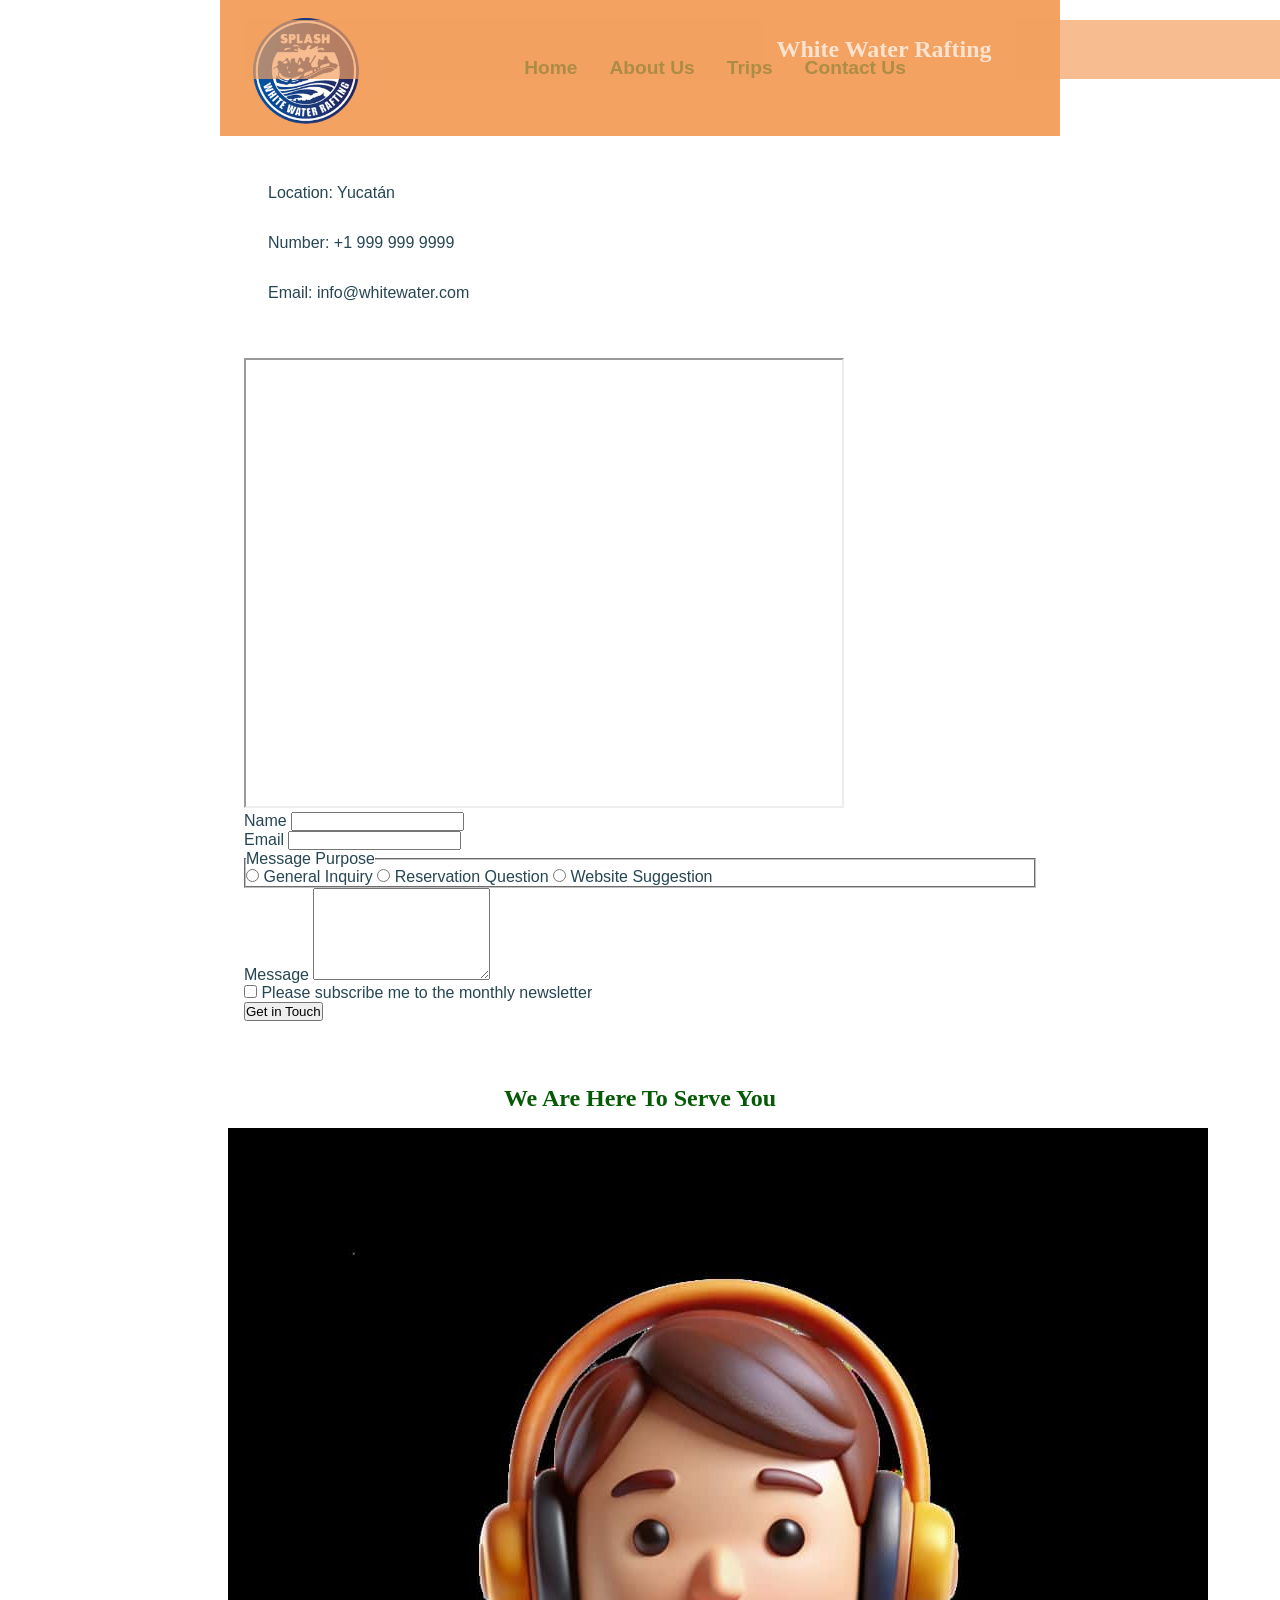
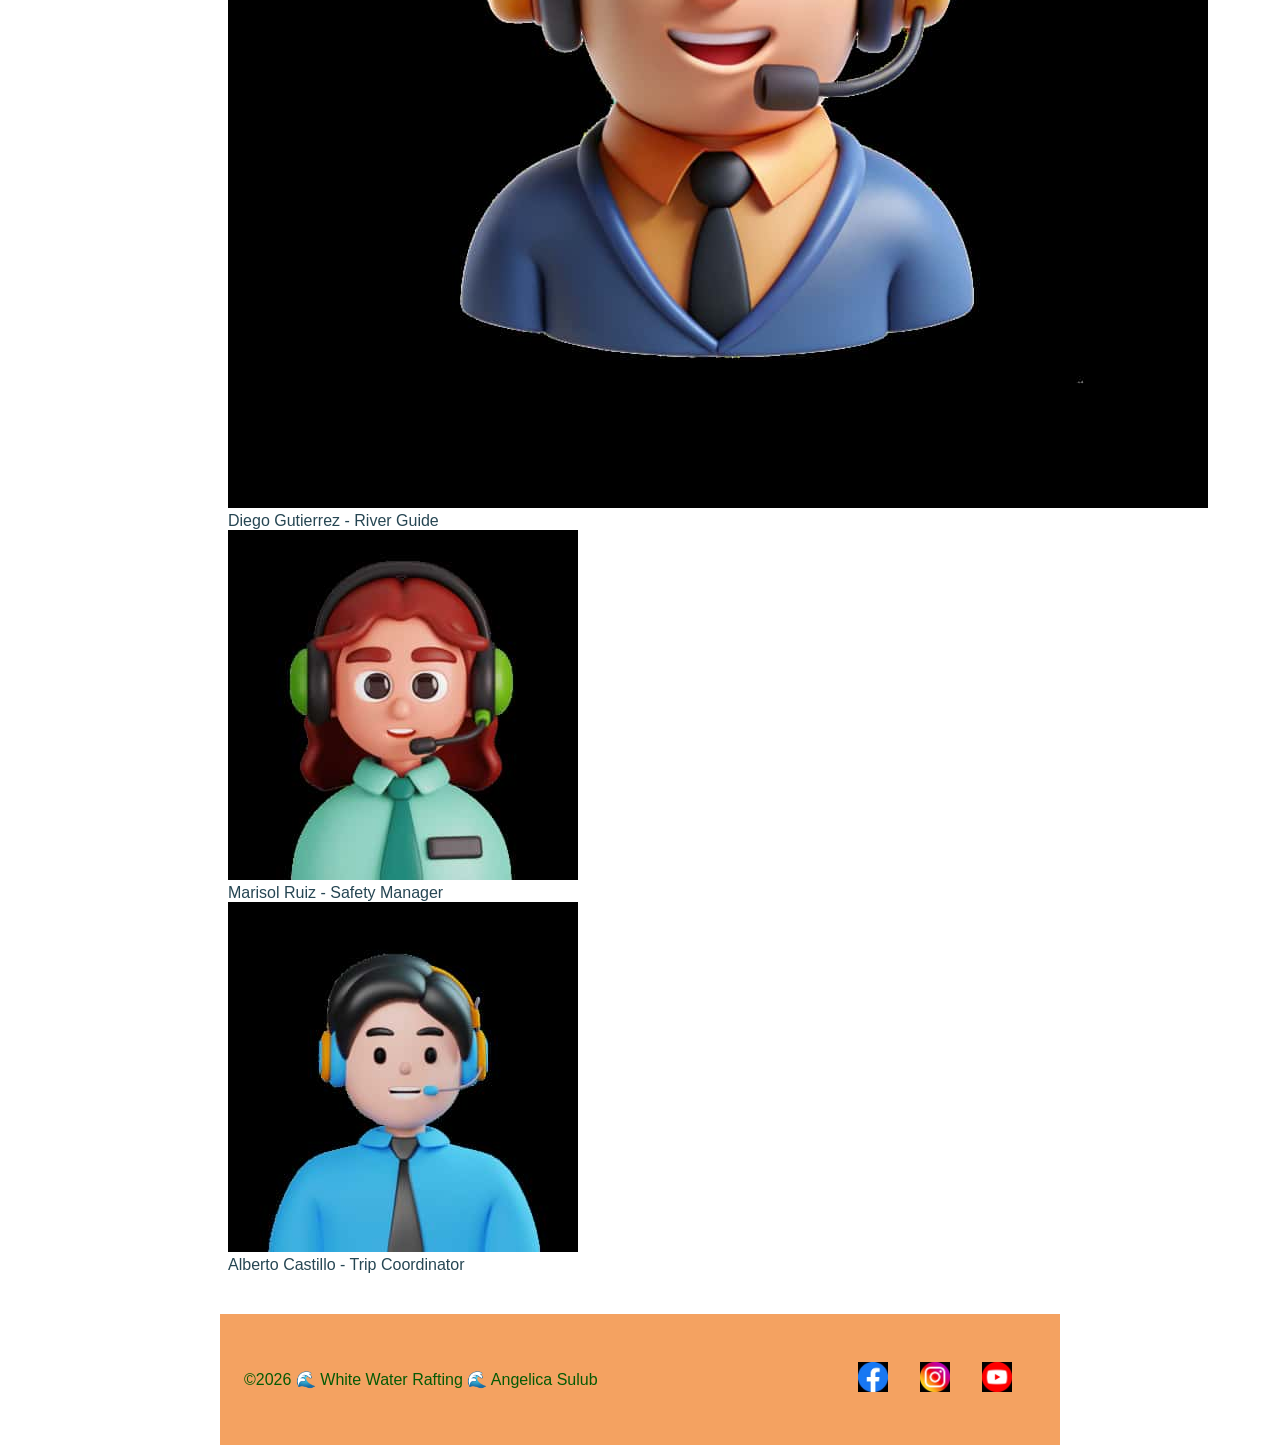
==== wwr/index.html @ 75f1c1fe "add changes" ====
<!DOCTYPE html>
<html lang="en-Us">

<head>
    <meta charset="UTF-8">
    <meta name="viewport" content="width=device-width, initial-scale=1.0">
    <title>Contact Us - White Water Rafting</title>
    <meta name="description"
      content="contact the company for more information to visit the white water rafting">
    <meta name="author" content="angelica sulub">
    <link rel="stylesheet" href="styles/rafting.css">
</head>

<body>
    <header>
        <img src="images/logo.png" alt="logo of the company">
        <nav>
            <a href="index.html">Home</a>
            <a href="about.html">About Us</a>
            <a href="trips.html">Trips</a>
            <a href="contact.html">Contact Us</a>
        </nav>
    </header>
    <main>
        <section class="contact-info">
            <div>
                <h1>White Water Rafting</h1>
                <p>Location: Yucatán</p>
                <p>Number: +1 999 999 9999</p>
                <p>Email: info@whitewater.com</p>
            </div>
        </section>

        <section class="contact-about">
            <div class="map">
                <iframe
                  src="https://www.google.com/maps/embed?pb=!1m14!1m12!1m3!1d18037.549028775164!2d-89.59859903008798!3d21.026741836997203!2m3!1f0!2f0!3f0!3m2!1i1024!2i768!4f13.1!5e0!3m2!1ses-419!2smx!4v1791075024710!5m2!1ses-419!2smx"
                  width="600" height="450" allowfullscreen="" loading="lazy"
                  referrerpolicy="strict-origin-when-cross-origin"></iframe>
            </div>

            <form class="contact-form">
                <div>
                    <label for="name">Name</label>
                    <input type="text" id="name" name="name">
                </div>
                <div>
                    <label for="email">Email</label>
                    <input type="email" id="email" name="email">
                </div>
                <fieldset>
                    <legend>Message Purpose</legend>

                    <label>
                        <input type="radio" id="general" name="purpose" value="general">
                        General Inquiry
                    </label>

                    <label>
                        <input type="radio" id="reservation" name="purpose" value="reservation">
                        Reservation Question
                    </label>

                    <label>
                        <input type="radio" id="suggestion" name="purpose" value="suggestion">
                        Website Suggestion
                    </label>
                </fieldset>
                <div>
                    <label for="message">Message</label>
                    <textarea id="message" name="message" rows="6"></textarea>
                </div>
                <div>
                    <label for="subscribe">
                        <input type="checkbox" id="subscribe" name="subscribe">
                        Please subscribe me to the monthly newsletter
                    </label>

                </div>
                <button type="submit">Get in Touch</button>
            </form>
        </section>

        <section class="adventure">
            <h2>We Are Here To Serve You</h2>

            <figure>
                <img src="images/empleado2.jpg" alt="employed 2 guide">
                <figcaption>Diego Gutierrez - River Guide</figcaption>
            </figure>

            <figure>
                <img src="images/empleada1.jpg" alt="employed 1">
                <figcaption>Marisol Ruiz - Safety Manager</figcaption>
            </figure>

            <figure>
                <img src="images/empleado3.jpg" alt="employed 3">
                <figcaption>Alberto Castillo - Trip Coordinator</figcaption>
            </figure>
        </section>
    </main>
    <footer>
        <p>©2026 🌊 White Water Rafting 🌊 Angelica Sulub</p>
        <nav class="socialmedia">
            <a href="https://facebook.com"><img src="images/facebook.jpg"
                  alt="facebook link to the page, if i had one"></a>
            <a href="https://instagram.com"><img src="images/instagram.jpg"
                  alt="instagram link, directly to the page"></a>
            <a href="https://youtube.com"><img src="images/youtube.jpg"
                  alt="youtube link for the interested people"></a>

        </nav>

    </footer>
</body>

</html>
---- wwr/styles/rafting.css ----
:root {
    --primary-color: #055a05;
    --secondary-color: #f4a261;
    --accent1-color: #264653;
    --accent2-color: #e9c46a;
    --heading-font: "Times New Roman", "Georgia";
    --body-font: Arial, sans-serif;
}

* {
    margin: 0;
    padding: 0;
    box-sizing: border-box;
}

body {
    font-family: var(--body-font);
    color: var(--accent1-color);
}

header,
main,
footer {
    width: 840px;
    margin: 0 auto;
}

h1,
h2 {
    font-family: var(--heading-font);
    color: var(--primary-color);
}

nav,
p,
section,
article {
    margin: 16px;
    padding: 8px;
}

header {
    background-color: var(--secondary-color);
    align-content: center;
    padding: 0.5rem;
    color: var(--primary-color);
    display: grid;
    grid-template-columns: 150px 1fr;
    justify-items: center;
    align-items: center;
}

header img {
    width: 120px;
}

nav {
    display: flex;
    justify-content: flex-end;
    flex-direction: row;
    gap: 1rem;
}

nav a {
    color: var(--primary-color);
    text-decoration: none;
    padding: 0.5rem;
    font-size: 1.2rem;
    font-weight: 700;
}

/* about */
.hero {
    position: relative;
    margin-top: 1rem;
}

.hero img {
    display: block;
    width: 100%;
    height: auto;
}

h1 {
    position: absolute;
    top: 20px;
    width: 100%;
    padding: 16px;
    text-align: center;
    opacity: 0.7;
    color: white;
    background-color: var(--secondary-color);
    font-family: var(--heading-font);
}

.hero article {
    position: absolute;
    bottom: 20px;
    left: 20px;
    right: 20px;
    padding: 1rem;
    background-color: var(--secondary-color);
    color: black;
}

.hero article img {
    float: right;
    width: 125px;
    margin: 1rem;
    border: 1rem;
}

h2 {
    text-align: center;
    margin: 1rem 0;
}

.history {
    margin-top: 1rem;
    text-align: center;
    padding: 16px;
    background-color: var(--secondary-color);
    color: var(--primary-color);
    display: grid;
    grid-template-columns: 1fr 1fr 1fr;
    justify-items: center;
    align-items: center;
    gap: 1rem;
}

.history h2 {
    grid-column: 1 / 4;
}

.history p {
    padding: 1rem;
}

.history img {
    width: 100%;
}

.adventure {
    margin: 2rem 0;
}

.adventure h2 {
    margin-bottom: 1rem;
    text-align: center;
}

.adventure-gallery {
    display: flex;
    justify-content: space-between;
    align-items: flex-start;
    gap: 1rem;
}

.adventure-gallery figure {
    flex: 1;
    text-align: center;
}

.adventure-gallery img {
    display: block;
    width: 100%;
    height: 120px;
}

.adventure-gallery figcaption {
    padding: 0.5rem;
    font-weight: bold;
}

footer {
    display: flex;
    justify-content: space-between;
    align-items: center;
    padding: 1rem;
    background-color: var(--secondary-color);
    margin-top: 2rem;
}

footer p {
    margin: 0;
    color: var(--primary-color);
}

.socialmedia {
    display: flex;
    gap: 1rem;
}

.socialmedia a {
    text-decoration: none;
}

.socialmedia img {
    width: 30px;
    height: 30px;
}
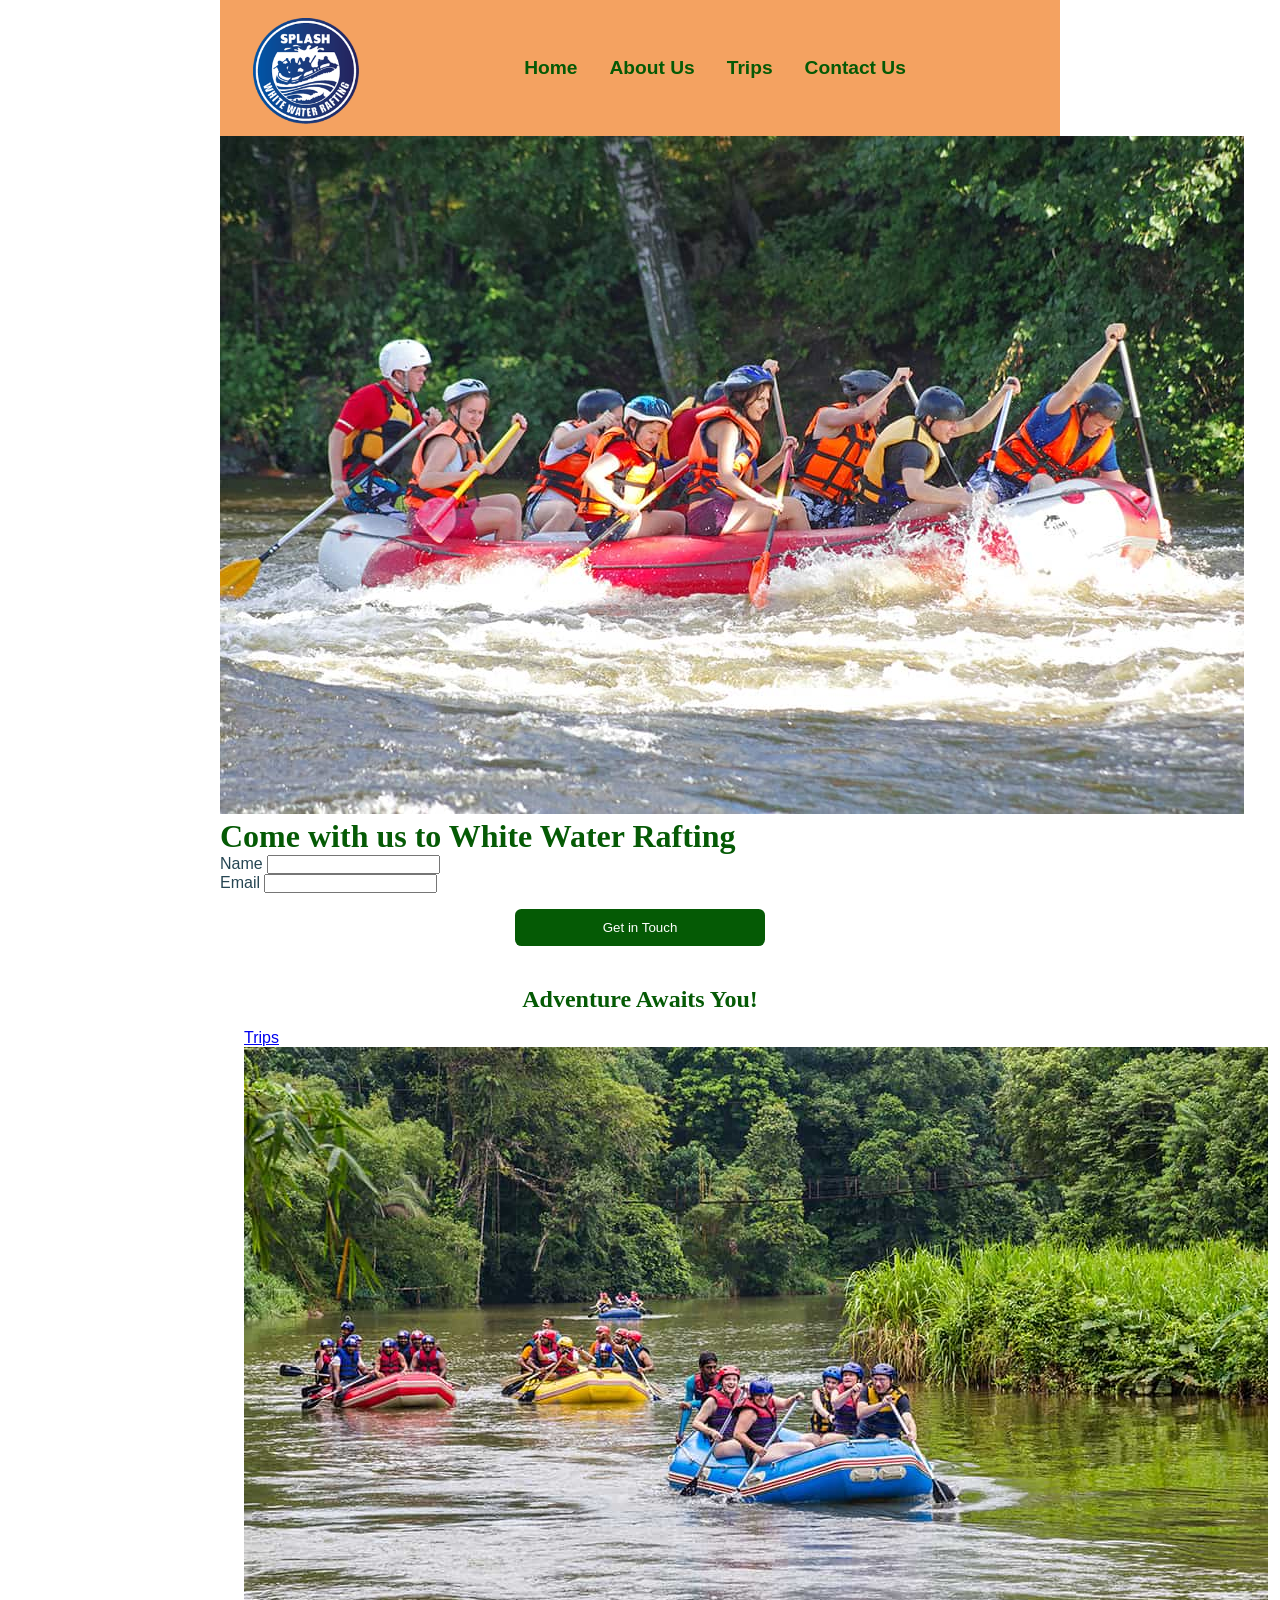
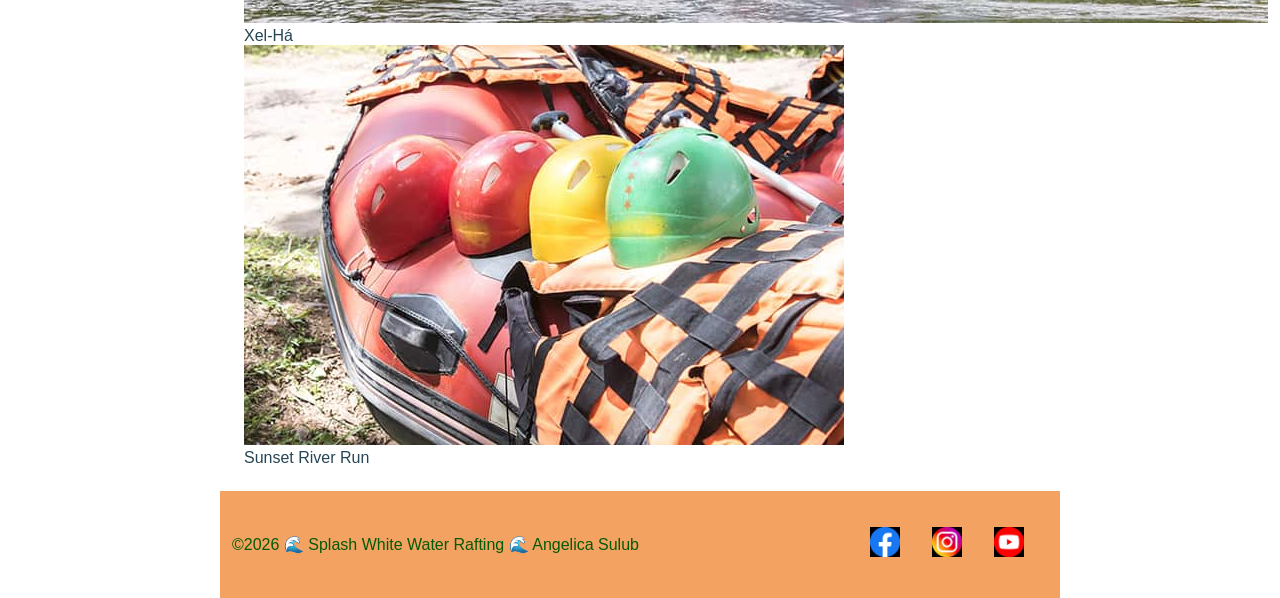
==== commit a84c8caf: "add changes" ====
--- a/wwr/index.html
+++ b/wwr/index.html
@@ -4,9 +4,8 @@
 <head>
     <meta charset="UTF-8">
     <meta name="viewport" content="width=device-width, initial-scale=1.0">
-    <title>Contact Us - White Water Rafting</title>
-    <meta name="description"
-      content="contact the company for more information to visit the white water rafting">
+    <title>Home page - Splash White Water Rafting</title>
+    <meta name="description" content="principal page of splash white water rafting company">
     <meta name="author" content="angelica sulub">
     <link rel="stylesheet" href="styles/rafting.css">
 </head>
@@ -22,86 +21,41 @@
         </nav>
     </header>
     <main>
-        <section class="contact-info">
-            <div>
-                <h1>White Water Rafting</h1>
-                <p>Location: Yucatán</p>
-                <p>Number: +1 999 999 9999</p>
-                <p>Email: info@whitewater.com</p>
+        <div class="index_page">
+            <img src="images/rafting.jpg" alt="people enjoy the activities">
+            <h1>Come with us to White Water Rafting</h1>
+        </div>
+        <form class="introduction">
+            <div class="form-request">
+                <label for="name">Name</label>
+                <input type="text" id="name" name="name">
             </div>
-        </section>
+            <div class="form-request">
+                <label for="email">Email</label>
+                <input type="email" id="email" name="email">
+            </div>
+            <button type="submit">Get in Touch</button>
+        </form>
+        <section class="link to trip">
+            <h2>Adventure Awaits You!</h2>
+            <a href="https://angelicasulub6.github.io/wdd130/wwr/trips.html">Trips</a>
 
-        <section class="contact-about">
-            <div class="map">
-                <iframe
-                  src="https://www.google.com/maps/embed?pb=!1m14!1m12!1m3!1d18037.549028775164!2d-89.59859903008798!3d21.026741836997203!2m3!1f0!2f0!3f0!3m2!1i1024!2i768!4f13.1!5e0!3m2!1ses-419!2smx!4v1791075024710!5m2!1ses-419!2smx"
-                  width="600" height="450" allowfullscreen="" loading="lazy"
-                  referrerpolicy="strict-origin-when-cross-origin"></iframe>
+            <div class="purpose">
+                <figure>
+                    <img src="images/boats.jpg" alt="a lot of boats">
+                    <figcaption>Xel-Há</figcaption>
+                </figure>
+
+                <figure>
+                    <img src="images/materials.jpg" alt="materials for the games">
+                    <figcaption>Sunset River Run</figcaption>
+                </figure>
             </div>
 
-            <form class="contact-form">
-                <div>
-                    <label for="name">Name</label>
-                    <input type="text" id="name" name="name">
-                </div>
-                <div>
-                    <label for="email">Email</label>
-                    <input type="email" id="email" name="email">
-                </div>
-                <fieldset>
-                    <legend>Message Purpose</legend>
-
-                    <label>
-                        <input type="radio" id="general" name="purpose" value="general">
-                        General Inquiry
-                    </label>
-
-                    <label>
-                        <input type="radio" id="reservation" name="purpose" value="reservation">
-                        Reservation Question
-                    </label>
-
-                    <label>
-                        <input type="radio" id="suggestion" name="purpose" value="suggestion">
-                        Website Suggestion
-                    </label>
-                </fieldset>
-                <div>
-                    <label for="message">Message</label>
-                    <textarea id="message" name="message" rows="6"></textarea>
-                </div>
-                <div>
-                    <label for="subscribe">
-                        <input type="checkbox" id="subscribe" name="subscribe">
-                        Please subscribe me to the monthly newsletter
-                    </label>
-
-                </div>
-                <button type="submit">Get in Touch</button>
-            </form>
-        </section>
-
-        <section class="adventure">
-            <h2>We Are Here To Serve You</h2>
-
-            <figure>
-                <img src="images/empleado2.jpg" alt="employed 2 guide">
-                <figcaption>Diego Gutierrez - River Guide</figcaption>
-            </figure>
-
-            <figure>
-                <img src="images/empleada1.jpg" alt="employed 1">
-                <figcaption>Marisol Ruiz - Safety Manager</figcaption>
-            </figure>
-
-            <figure>
-                <img src="images/empleado3.jpg" alt="employed 3">
-                <figcaption>Alberto Castillo - Trip Coordinator</figcaption>
-            </figure>
         </section>
     </main>
     <footer>
-        <p>©2026 🌊 White Water Rafting 🌊 Angelica Sulub</p>
+        <p>©2026 🌊 Splash White Water Rafting 🌊 Angelica Sulub</p>
         <nav class="socialmedia">
             <a href="https://facebook.com"><img src="images/facebook.jpg"
                   alt="facebook link to the page, if i had one"></a>
--- a/wwr/styles/rafting.css
+++ b/wwr/styles/rafting.css
@@ -81,7 +81,7 @@
     height: auto;
 }
 
-h1 {
+.hero h1 {
     position: absolute;
     top: 20px;
     width: 100%;
@@ -176,9 +176,9 @@
     display: flex;
     justify-content: space-between;
     align-items: center;
-    padding: 1rem;
-    background-color: var(--secondary-color);
-    margin-top: 2rem;
+    padding: 0.25rem;
+    background-color: var(--secondary-color);
+    margin-top: 1em;
 }
 
 footer p {
@@ -198,4 +198,107 @@
 .socialmedia img {
     width: 30px;
     height: 30px;
+}
+
+/* contact */
+.contact-info {
+    align-items: center;
+    text-align: center;
+    gap: 2rem;
+    margin: 1rem 0;
+}
+
+.contact-info p {
+    margin: .5rem;
+    padding: 0;
+}
+
+.contact-about {
+    display: grid;
+    grid-template-columns: 2fr 1fr;
+    gap: 1rem;
+}
+
+.map iframe {
+    width: 100%;
+}
+
+.contact-form {
+    width: 80%;
+    margin: 1rem;
+    padding: 1rem;
+    color: var(--accent1-color);
+    border-radius: 0.5rem;
+}
+
+.form-item {
+    display: grid;
+    grid-template-columns: 50px 1fr;
+    align-items: center;
+    gap: 10px;
+    margin-bottom: 15px;
+}
+
+.form-item label {
+    margin: 0;
+}
+
+.form-item input,
+.form-item textarea {
+    width: 100%;
+    max-width: 400px;
+    padding: 8px;
+}
+
+.contact-form div {
+    margin-bottom: 1rem;
+}
+
+.contact-form label {
+    display: block;
+    margin-bottom: .5rem;
+    align-items: flex-end;
+}
+
+button {
+    background-color: var(--primary-color);
+    width: 250px;
+    padding: 0.7rem;
+    color: white;
+    margin: 1rem auto 0;
+    display: block;
+    border-radius: 0.4rem;
+    border: none;
+}
+
+.employers {
+    display: flex;
+    flex-direction: row;
+    gap: 1rem;
+    justify-content: center;
+    flex-wrap: wrap;
+    background-color: var(--secondary-color);
+    width: 100%;
+    text-align: center;
+    padding: 1.5rem;
+    margin: 2rem 0;
+}
+
+.employers h2 {
+    flex-basis: 100%;
+}
+
+.employers img {
+    width: 150px;
+    height: 150px;
+}
+
+.employers figure {
+    flex: 1 1 150px;
+    margin: 0;
+}
+
+.employers figcaption {
+    color: var(--primary-color);
+    margin-top: 0.5rem;
 }
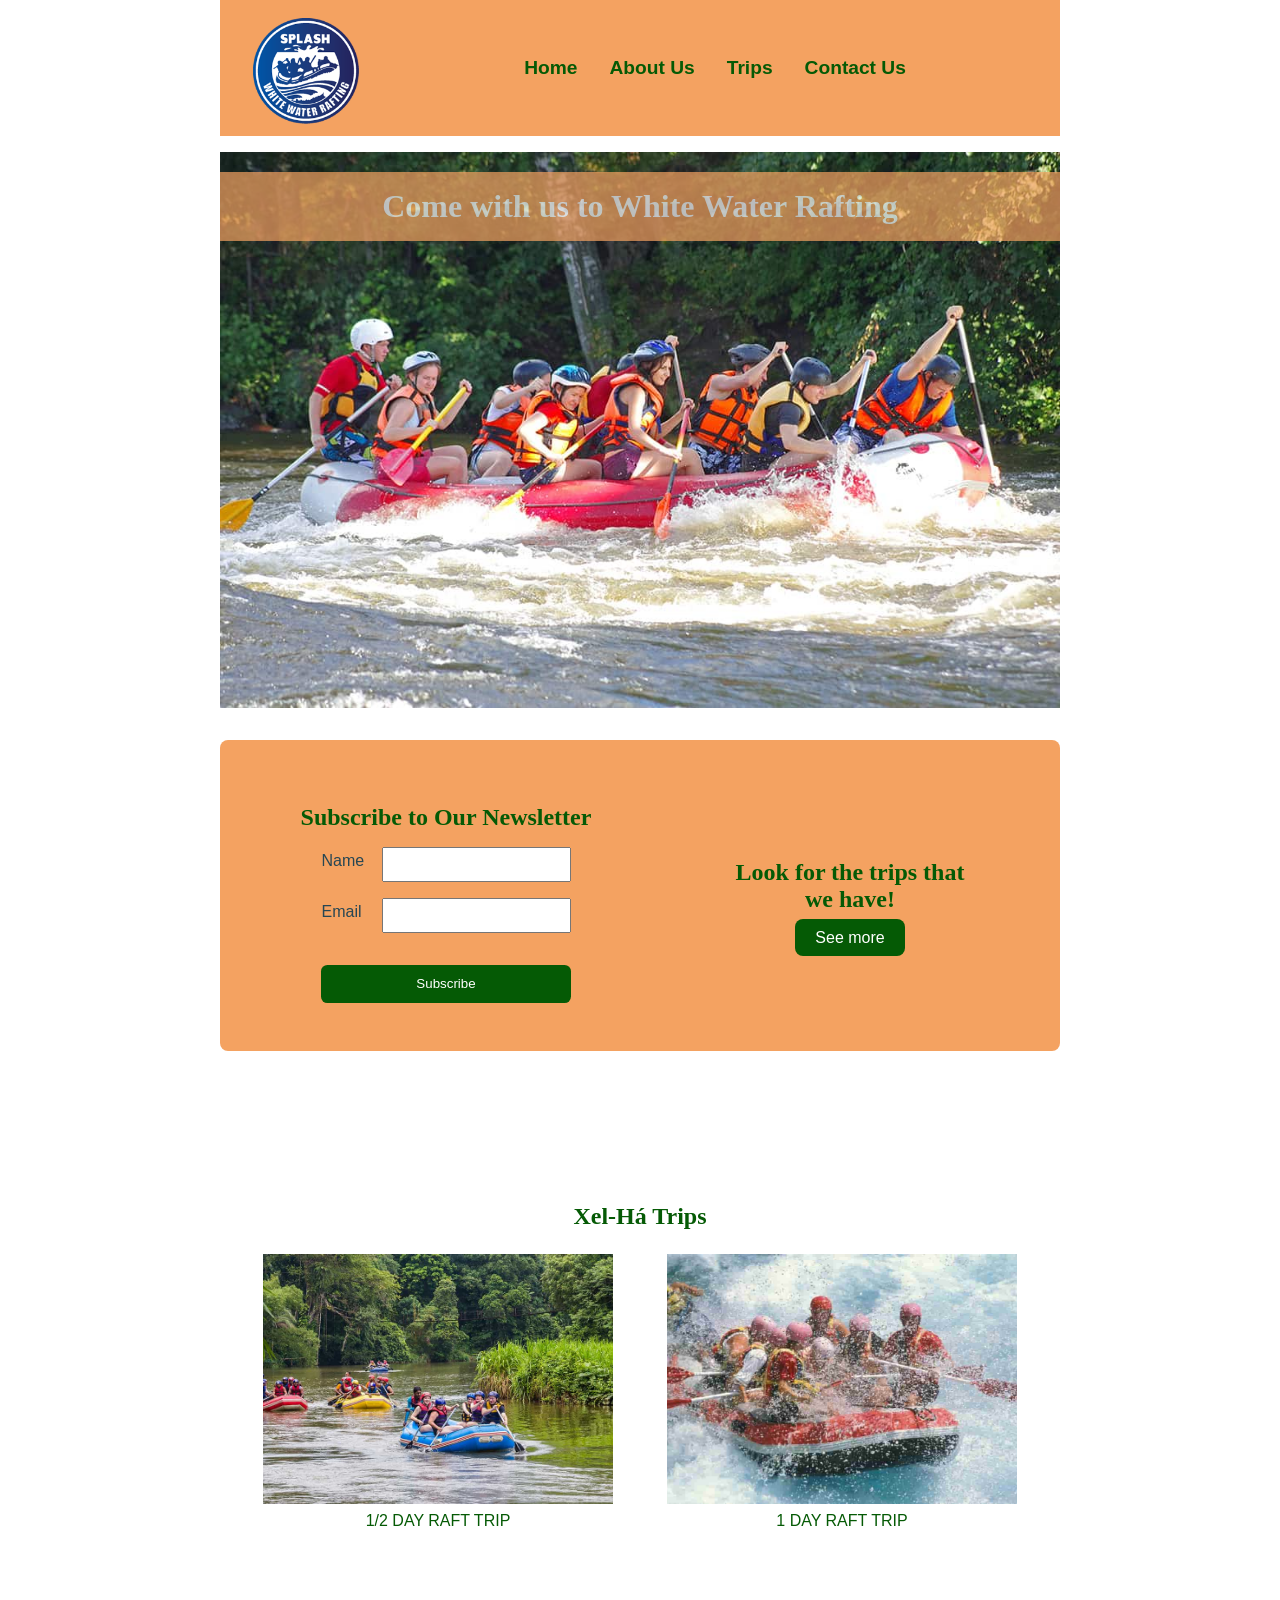
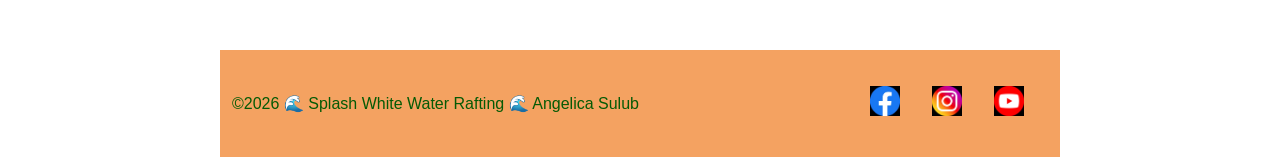
==== commit 46cd64c1: "add changes to index" ====
--- a/wwr/index.html
+++ b/wwr/index.html
@@ -21,37 +21,41 @@
         </nav>
     </header>
     <main>
-        <div class="index_page">
+        <div class="index-page">
             <img src="images/rafting.jpg" alt="people enjoy the activities">
             <h1>Come with us to White Water Rafting</h1>
         </div>
-        <form class="introduction">
-            <div class="form-request">
-                <label for="name">Name</label>
-                <input type="text" id="name" name="name">
+        <div class="home-actions">
+            <form class="introduction">
+                <h2>Subscribe to Our Newsletter</h2>
+                <div class="form-request">
+                    <label for="name">Name</label>
+                    <input type="text" id="name" name="name">
+                </div>
+                <div class="form-request">
+                    <label for="email">Email</label>
+                    <input type="email" id="email" name="email">
+                </div>
+                <button type="submit">Subscribe</button>
+            </form>
+            <div class="trips-promo">
+                <h2>Look for the trips that we have!</h2>
+                <a href="https://angelicasulub6.github.io/wdd130/wwr/trips.html">See more</a>
             </div>
-            <div class="form-request">
-                <label for="email">Email</label>
-                <input type="email" id="email" name="email">
-            </div>
-            <button type="submit">Get in Touch</button>
-        </form>
-        <section class="link to trip">
-            <h2>Adventure Awaits You!</h2>
-            <a href="https://angelicasulub6.github.io/wdd130/wwr/trips.html">Trips</a>
-
+        </div>
+        <section>
             <div class="purpose">
+                <h2>Xel-Há Trips</h2>
                 <figure>
                     <img src="images/boats.jpg" alt="a lot of boats">
-                    <figcaption>Xel-Há</figcaption>
+                    <figcaption>1/2 DAY RAFT TRIP</figcaption>
                 </figure>
 
                 <figure>
-                    <img src="images/materials.jpg" alt="materials for the games">
-                    <figcaption>Sunset River Run</figcaption>
+                    <img src="images/ocean.jpg" alt="people in the river">
+                    <figcaption>1 DAY RAFT TRIP</figcaption>
                 </figure>
             </div>
-
         </section>
     </main>
     <footer>
--- a/wwr/styles/rafting.css
+++ b/wwr/styles/rafting.css
@@ -301,4 +301,138 @@
 .employers figcaption {
     color: var(--primary-color);
     margin-top: 0.5rem;
+}
+
+/* Index */
+.index-page {
+    position: relative;
+    margin-top: 1rem;
+}
+
+.index-page img {
+    display: block;
+    width: 100%;
+    height: auto;
+}
+
+.index-page h1 {
+    position: absolute;
+    top: 20px;
+    width: 100%;
+    padding: 16px;
+    text-align: center;
+    opacity: 0.7;
+    color: white;
+    background-color: var(--secondary-color);
+    font-family: var(--heading-font);
+}
+
+.introduction {
+    display: flex;
+    flex-direction: column;
+    align-items: center;
+    width: 100%;
+    margin: 1rem;
+    padding: 1rem;
+    color: var(--accent1-color);
+}
+
+.introduction h2 {
+    text-align: center;
+    margin-bottom: 1rem;
+}
+
+.home-actions {
+    display: grid;
+    grid-template-columns: 1fr 1fr;
+    align-items: center;
+    gap: 2rem;
+    background-color: var(--secondary-color);
+    border-radius: .5rem;
+    padding: 1rem;
+    margin: 2rem 0;
+}
+
+.form-request {
+    display: grid;
+    grid-template-columns: 50px 1fr;
+    align-items: center;
+    gap: 10px;
+    margin-bottom: 15px;
+}
+
+.form-request label {
+    margin: 0;
+}
+
+.form-request input,
+.form-request textarea {
+    width: 100%;
+    max-width: 350px;
+    padding: 8px;
+}
+
+.introduction div {
+    margin-bottom: 1rem;
+}
+
+.introduction label {
+    display: block;
+    margin-bottom: .5rem;
+    align-items: flex-end;
+}
+
+.trips-promo {
+    text-align: center;
+    padding: 2rem;
+    border-radius: .5rem;
+    margin: 2rem;
+}
+
+.trips-promo h2 {
+    margin-bottom: 1rem;
+}
+
+.trips-promo a {
+    margin-top: 1rem;
+    padding: 10px 20px;
+    background-color: var(--primary-color);
+    color: white;
+    text-decoration: none;
+    border-radius: .5rem;
+}
+
+.purpose {
+    display: grid;
+    grid-template-columns: 1fr 1fr;
+    gap: 1rem;
+    box-sizing: border-box;
+    width: 100%;
+    text-align: center;
+    padding: 5rem 0;
+    margin: 1rem 0;
+}
+
+.purpose h2 {
+    grid-column: 1/ -1;
+    margin-bottom: .5rem;
+}
+
+.purpose img {
+    display: block;
+    width: 100%;
+    max-width: 350px;
+    height: 250px;
+    object-fit: cover;
+    margin: 0 auto;
+}
+
+.purpose figure {
+    margin: 0;
+}
+
+.purpose figcaption {
+    color: var(--primary-color);
+    margin-top: 0.5rem;
+    font-family: var(--body-font);
 }
